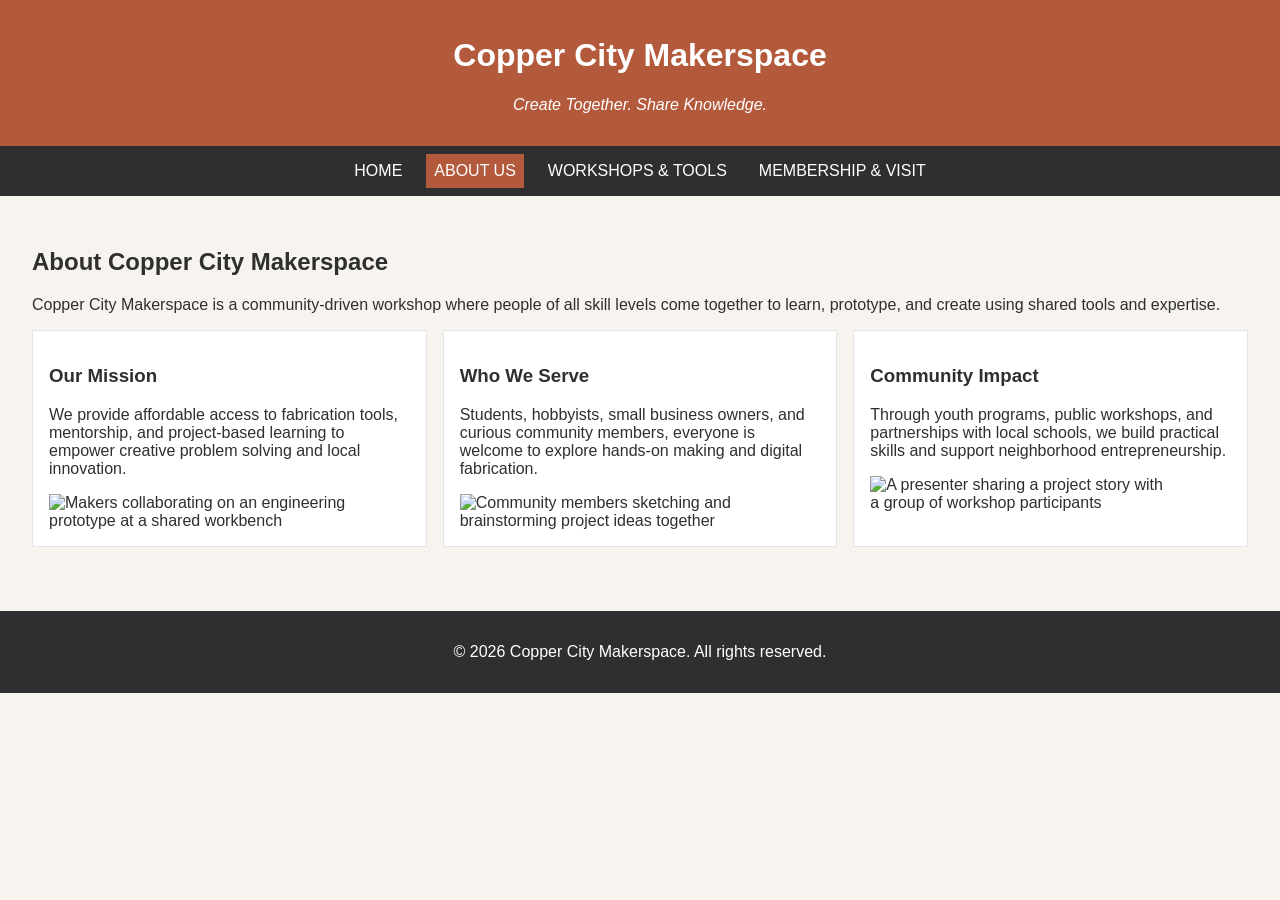
==== about.html @ 329a61b9 "Convert to multi-page site with relative nav, mobile-first media query, and alt text Add about, work" ====
<!DOCTYPE html>
<html lang="en">
<head>
    <meta charset="UTF-8">
    <meta name="viewport" content="width=device-width, initial-scale=1.0">
    <link rel="stylesheet" href="styles.css">
    <title>About Us | Copper City Makerspace</title>
</head>
<body>
    <header>
        <h1>Copper City Makerspace</h1>
        <p>Create Together. Share Knowledge.</p>
    </header>
    <nav>
        <ul>
            <li><a href="index.html">Home</a></li>
            <li><a href="about.html" aria-current="page">About Us</a></li>
            <li><a href="workshops.html">Workshops &amp; Tools</a></li>
            <li><a href="memberships.html">Membership &amp; Visit</a></li>
        </ul>
    </nav>
    <main>
        <section id="about">
            <h2>About Copper City Makerspace</h2>
            <p>Copper City Makerspace is a community-driven workshop where people of all skill levels come together to learn, prototype, and create using shared tools and expertise.</p>
            <div class="card-row">
            <section>
                <h3>Our Mission</h3>
                <p>We provide affordable access to fabrication tools, mentorship, and project-based learning to empower creative problem solving and local innovation.</p>
                <img src="images/engineering.jpg" alt="Makers collaborating on an engineering prototype at a shared workbench" width="300">
            </section>
            <section>
                <h3>Who We Serve</h3>
                <p>Students, hobbyists, small business owners, and curious community members, everyone is welcome to explore hands-on making and digital fabrication.</p>
                <img src="images/ideation.jpg" alt="Community members sketching and brainstorming project ideas together" width="300">
            </section>
            <section>
                <h3>Community Impact</h3>
                <p>Through youth programs, public workshops, and partnerships with local schools, we build practical skills and support neighborhood entrepreneurship.</p>
                <img src="images/storytelling.jpg" alt="A presenter sharing a project story with a group of workshop participants" width="300">
            </section>
            </div>
        </section>
    </main>
    <footer>
        <p>&copy; 2026 Copper City Makerspace. All rights reserved.</p>
    </footer>
</body>
</html>
---- styles.css ----
/* =====  CSS by Christina Carrasquilla =====  */

/* ===== Color Palette 

Copper:#B35A3C
Charcoal:#2F2F2F
Light Background:#F7F4EF
Card Background:#FFFFFF
Soft Gold:#D9A441
Border:#E5E5E5

===== */

/* ===== GLOBAL (Base) Styles ===== */

body {
    font-family: Arial, sans-serif;
    margin: 0;
    background-color: #F7F4EF;
    color: #2F2F2F;
}

header {
    background-color: #B35A3C;
    color: white;
    text-align: center;
    padding: 1rem;
}

header img {
    margin-top: 0.5rem;
}
header p {
    font-style:italic;
}
nav {
    background-color: #2F2F2F;
    padding:.5rem;
}

nav ul {
    list-style: none;
    margin: 0;
    padding: 0;
    display: flex;
    flex-direction: column;
    align-items: center;
    gap: 0.25rem;
}

nav a {
    color: white;
    text-decoration: none;
    padding: 0.5rem;
    display: inline-block;
    text-transform:uppercase;
}

nav a:hover,
nav a:focus,
nav a[aria-current="page"] {
    background-color: #B35A3C;
}

main {
    padding: 1rem;
}

section {
    margin-bottom: 2rem;
}

/* Mobile first: cards stack in a single column */
.card-row {
    display: flex;
    flex-direction: column;
    gap: 1rem;
}

.card-row section {
    background-color: white;
    border: 1px solid #E5E5E5;
    padding: 1rem;
    width: 100%;
    box-sizing: border-box;
    margin-bottom: 0;
}

.card-row a {
    color: #B35A3C;
    font-weight: bold;
}

img {
    display: block;
    margin-top: 0.5rem;
    max-width: 100%;
}

aside {
    background-color: #D9A441;
    padding: 1rem;
    margin: 1rem;
}

footer {
    background-color: #2F2F2F;
    color: white;
    text-align: center;
    padding: 1rem;
}

/* ===== MEDIUM SCREENS (tablets and up, 768px+) ===== */

@media (min-width: 768px) {
    nav ul {
        flex-direction: row;
        justify-content: center;
        gap: 1rem;
    }

    main {
        padding: 2rem;
    }

    .card-row {
        flex-direction: row;
    }

    .card-row section {
        flex: 1;
    }
}
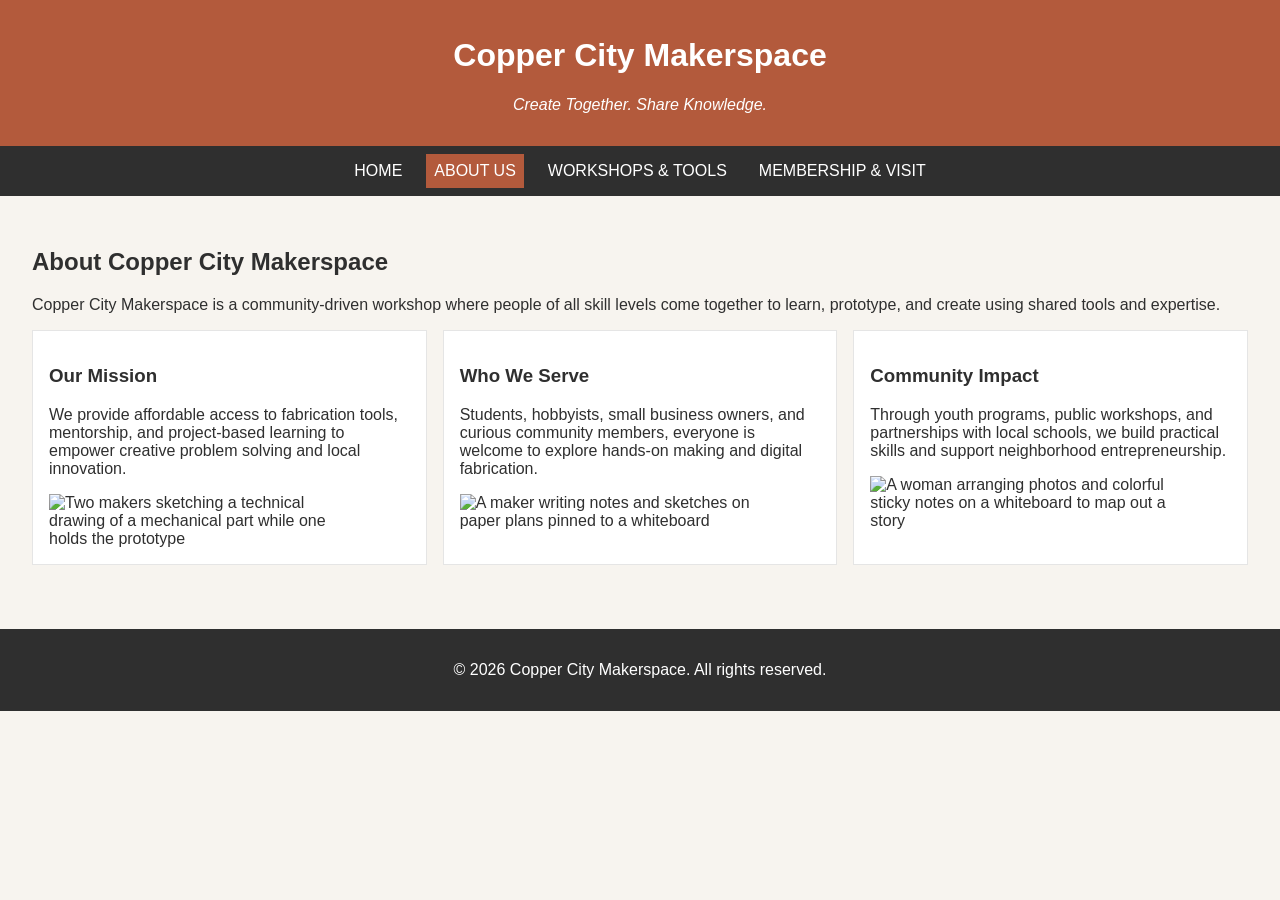
==== commit bb51049a: "Improve alt text to accurately describe each image" ====
--- a/about.html
+++ b/about.html
@@ -27,17 +27,17 @@
             <section>
                 <h3>Our Mission</h3>
                 <p>We provide affordable access to fabrication tools, mentorship, and project-based learning to empower creative problem solving and local innovation.</p>
-                <img src="images/engineering.jpg" alt="Makers collaborating on an engineering prototype at a shared workbench" width="300">
+                <img src="images/engineering.jpg" alt="Two makers sketching a technical drawing of a mechanical part while one holds the prototype" width="300">
             </section>
             <section>
                 <h3>Who We Serve</h3>
                 <p>Students, hobbyists, small business owners, and curious community members, everyone is welcome to explore hands-on making and digital fabrication.</p>
-                <img src="images/ideation.jpg" alt="Community members sketching and brainstorming project ideas together" width="300">
+                <img src="images/ideation.jpg" alt="A maker writing notes and sketches on paper plans pinned to a whiteboard" width="300">
             </section>
             <section>
                 <h3>Community Impact</h3>
                 <p>Through youth programs, public workshops, and partnerships with local schools, we build practical skills and support neighborhood entrepreneurship.</p>
-                <img src="images/storytelling.jpg" alt="A presenter sharing a project story with a group of workshop participants" width="300">
+                <img src="images/storytelling.jpg" alt="A woman arranging photos and colorful sticky notes on a whiteboard to map out a story" width="300">
             </section>
             </div>
         </section>
